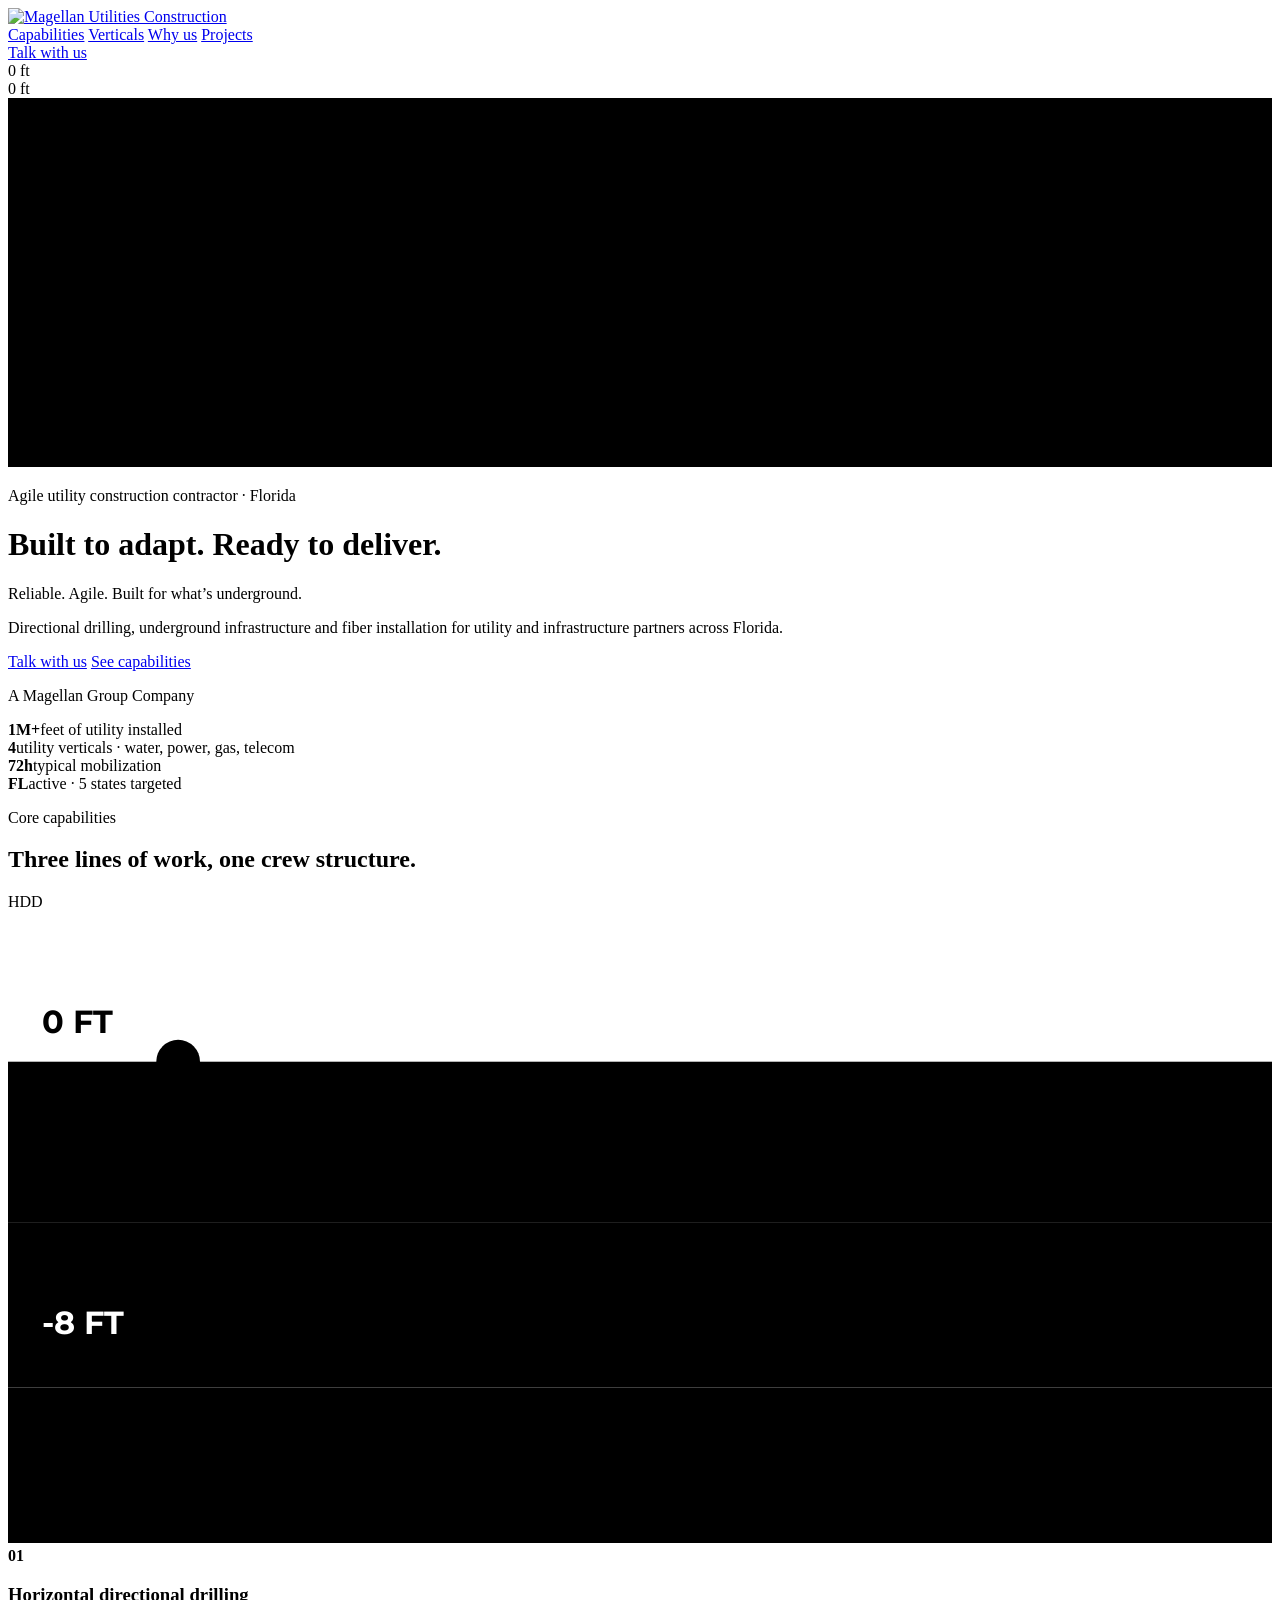
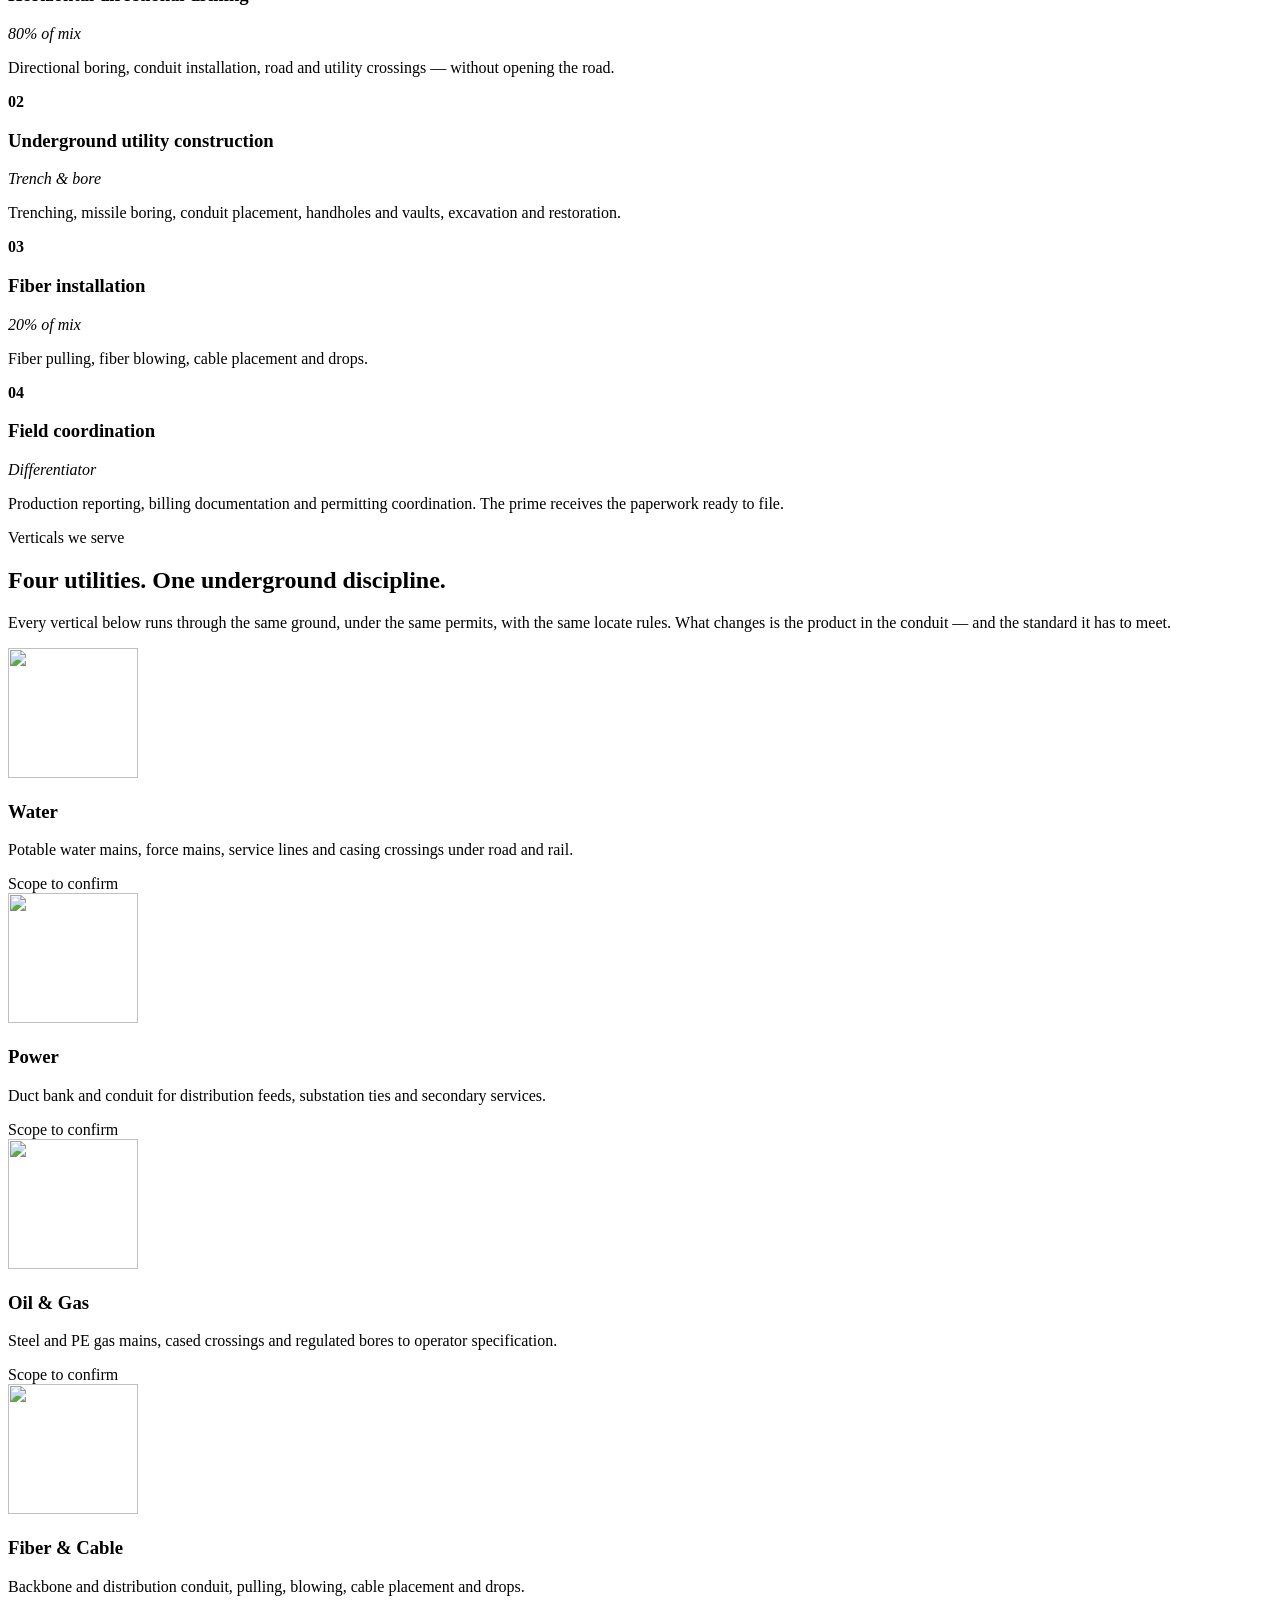
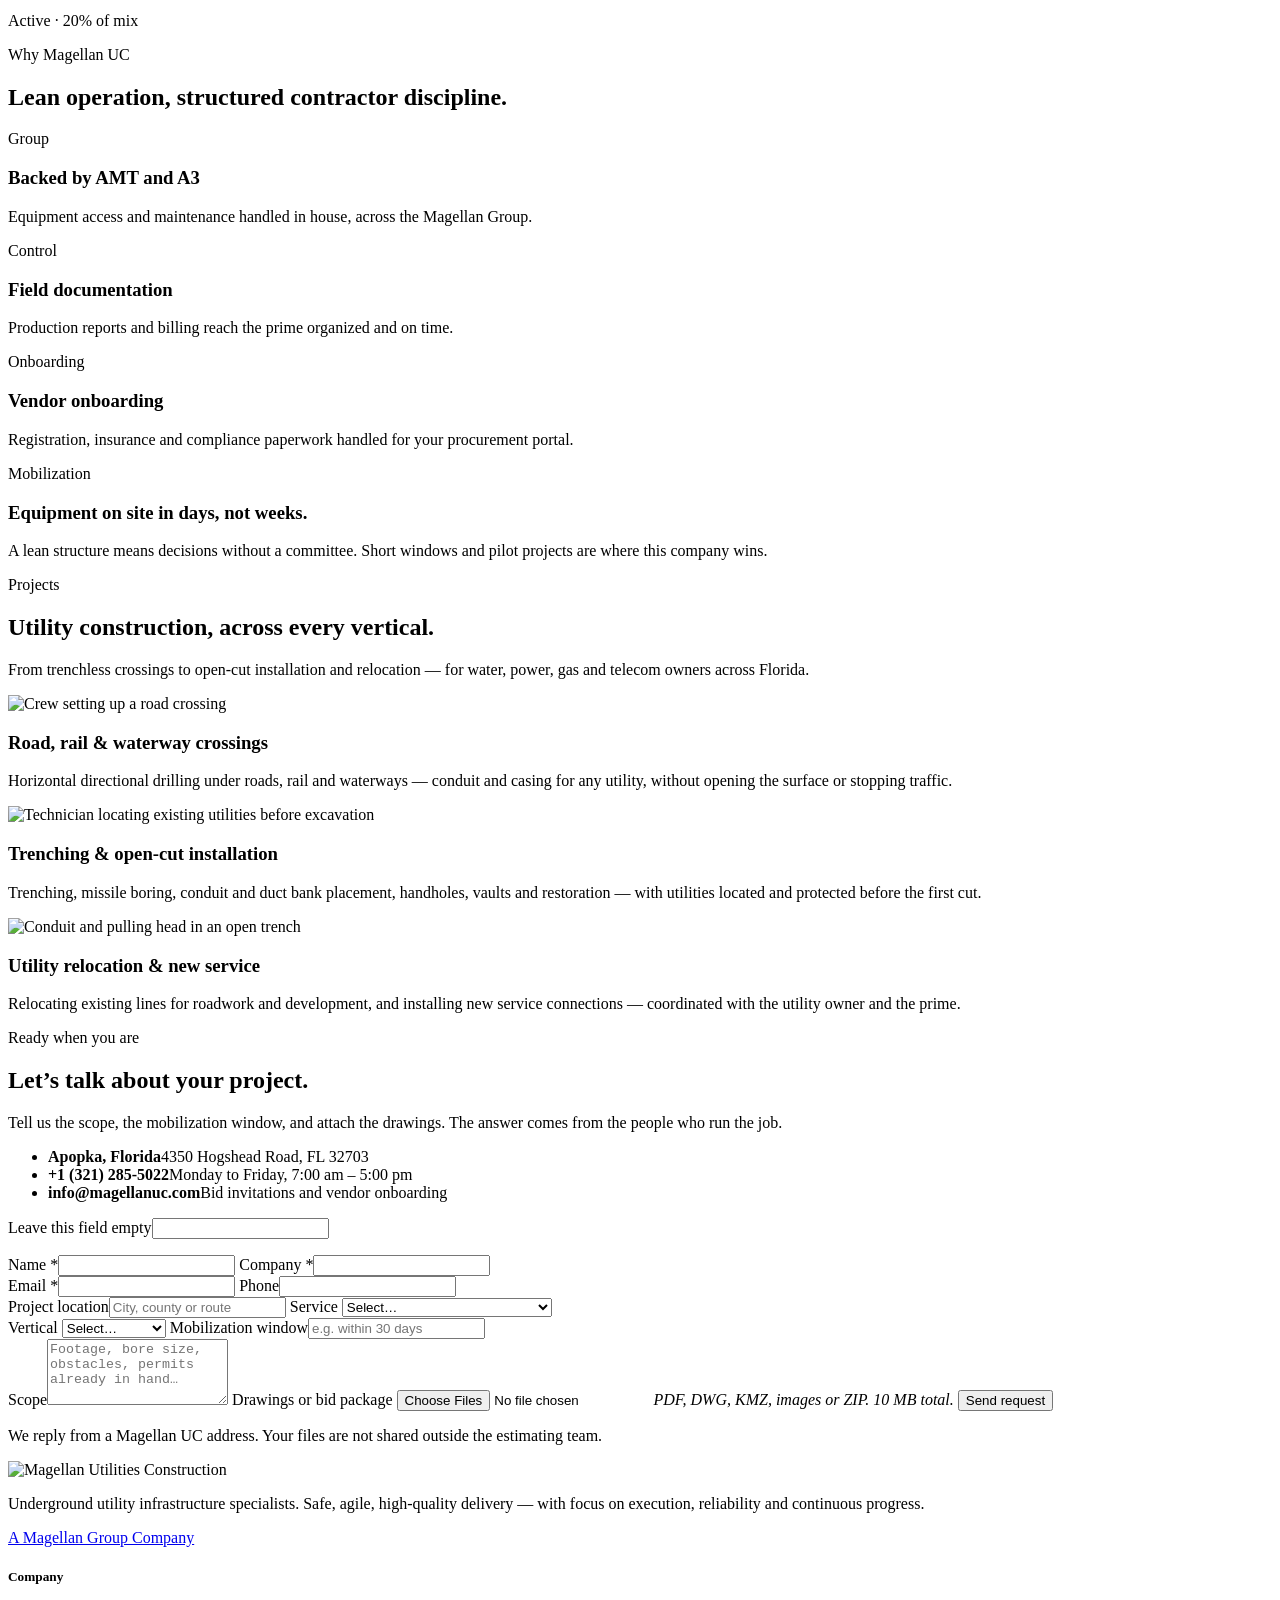
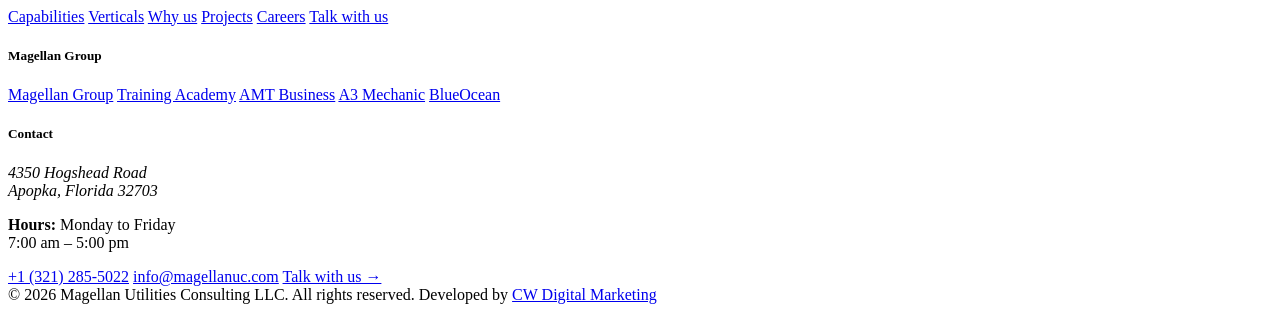
==== site/index.html @ a37df3bc "MUC16: remove os marcadores 'to verify / to define / scope / target' da faixa de números da home Co-" ====
<!doctype html>
<html lang="en">
<head>
<meta charset="utf-8">
<meta name="viewport" content="width=device-width, initial-scale=1">
<title>Utility Construction Contractor in Florida | Magellan UC</title>
<meta name="description" content="Directional drilling, underground utility construction and fiber installation across Florida. Fast mobilization for primes, utilities and fiber builders.">
<link rel="canonical" href="https://www.magellanuc.com/">

<!-- TIRAR NO GO-LIVE: bloqueia indexacao enquanto o conteudo nao estiver aprovado -->

<meta property="og:type" content="website">
<meta property="og:site_name" content="Magellan Utilities Construction">
<meta property="og:locale" content="en_US">
<meta property="og:url" content="https://www.magellanuc.com/">
<meta property="og:title" content="Magellan Utilities Construction">
<meta property="og:description" content="Reliable. Agile. Built for what’s underground. HDD, underground utility construction and fiber installation across Florida.">
<meta property="og:image" content="https://www.magellanuc.com/assets/og.jpg">
<meta property="og:image:width" content="1200">
<meta property="og:image:height" content="630">
<meta property="og:image:alt" content="Magellan Utilities Construction crew at a road crossing in Florida">
<meta name="twitter:card" content="summary_large_image">
<meta name="twitter:title" content="Magellan Utilities Construction">
<meta name="twitter:description" content="Reliable. Agile. Built for what’s underground. HDD, underground utility construction and fiber installation across Florida.">
<meta name="twitter:image" content="https://www.magellanuc.com/assets/og.jpg">

<link rel="icon" href="/favicon.ico" sizes="any">
<link rel="icon" type="image/png" sizes="192x192" href="/assets/icon-192.png">
<link rel="apple-touch-icon" href="/assets/apple-touch-icon.png">
<meta name="theme-color" content="#0A1F8F">

<link rel="preconnect" href="https://fonts.googleapis.com">
<link rel="preconnect" href="https://fonts.gstatic.com" crossorigin>
<link rel="stylesheet" href="https://fonts.googleapis.com/css2?family=Montserrat:wght@400;500;600;700;800&display=swap">
<link rel="stylesheet" href="/assets/site.css?v=2">

<script type="application/ld+json">
{"@context":"https://schema.org","@graph":[
 {"@type":"Organization","@id":"https://www.magellanuc.com/#organization",
  "name":"Magellan Utilities Construction",
  "legalName":"Magellan Utilities Consulting LLC",
  "url":"https://www.magellanuc.com/",
  "logo":{"@type":"ImageObject","url":"https://www.magellanuc.com/assets/logo-mc-lockup.png"},
  "image":"https://www.magellanuc.com/assets/og.jpg",
  "description":"Agile utility construction contractor specializing in horizontal directional drilling, underground utility construction and fiber installation across Florida.",
  "slogan":"Built to adapt. Ready to deliver.",
  "telephone":"+1-321-285-5022",
  "email":"info@magellanuc.com",
  "address":{"@type":"PostalAddress","streetAddress":"4350 Hogshead Road","addressLocality":"Apopka","addressRegion":"FL","postalCode":"32703","addressCountry":"US"},
  "areaServed":{"@type":"State","name":"Florida"},
  "parentOrganization":{"@type":"Organization","name":"Magellan Group","url":"https://magellangroupusa.com/"},
  "knowsAbout":["Horizontal directional drilling","Underground utility construction","Fiber optic installation","Conduit installation","Road and utility crossings"]},
 {"@type":"WebSite","@id":"https://www.magellanuc.com/#website",
  "url":"https://www.magellanuc.com/","name":"Magellan Utilities Construction",
  "inLanguage":"en-US","publisher":{"@id":"https://www.magellanuc.com/#organization"}}
]}
</script>
</head>
<body>
<nav class="nav" id="nav">
  <div class="shell nav-in">
    <a href="#top" aria-label="Magellan Utilities Construction — home">
      <img class="nav-logo" src="/assets/logo-mc-icone.png" alt="Magellan Utilities Construction">
    </a>
    <div class="nav-links">
      <a href="#cap">Capabilities</a>
      <a href="#verticals">Verticals</a>
      <a href="#why">Why us</a>
      <a href="#projects">Projects</a>
    </div>
    <a class="btn" href="#talk">Talk with us</a>
  </div>
</nav>

<div class="rail" id="rail" aria-hidden="true">
  <span>0 ft</span>
  <div class="rail-track"><div class="rail-fill" id="railFill"></div></div>
  <span class="rail-val num" id="railVal">0 ft</span>
</div>

<header class="hero" id="top">
  <div class="hero-stage">
    <div class="layer sky"  data-rate="-0.10"></div>
    <div class="layer grid" data-rate="-0.28"></div>
    <div class="layer surface-line" data-rate="0.06"></div>
    <div class="layer soil" data-rate="0.20">
      <svg viewBox="0 0 1440 420" preserveAspectRatio="none" aria-hidden="true">
        <rect x="0" y="0"   width="1440" height="118" fill="var(--b-200)"/>
        <rect x="0" y="116" width="1440" height="110" fill="var(--b-400)"/>
        <rect x="0" y="224" width="1440" height="106" fill="var(--b-600)"/>
        <rect x="0" y="328" width="1440" height="100" fill="var(--b-800)"/>
        <path d="M-40 0 C 240 0, 200 250, 520 250 L 940 250 C 1250 250, 1210 0, 1490 0"
              fill="none" stroke="var(--accent)" stroke-width="6" id="borePath"/>
      </svg>
    </div>
    <div class="hero-copy">
      <div class="shell inner">
        <p class="eyebrow">Agile utility construction contractor · Florida</p>
        <h1>Built to adapt. Ready to deliver.</h1>
        <p class="tagline">Reliable. Agile. Built for what&rsquo;s underground.</p>
        <p class="lede">Directional drilling, underground infrastructure and fiber installation for utility and infrastructure partners across Florida.</p>
        <div class="hero-actions">
          <a class="btn" href="#talk">Talk with us</a>
          <a class="btn btn--ghost" href="#cap">See capabilities</a>
        </div>
        <p class="hero-note">A Magellan Group Company</p>
      </div>
    </div>
  </div>
</header>

<section class="stats">
  <div class="shell" style="padding-inline:0">
    <div class="stats-in">
      <div class="stat"><b class="num">1M+</b><span>feet of utility installed</span></div>
      <div class="stat"><b class="num">4</b><span>utility verticals · water, power, gas, telecom</span></div>
      <div class="stat"><b class="num">72h</b><span>typical mobilization</span></div>
      <div class="stat"><b>FL</b><span>active · 5 states targeted</span></div>
    </div>
  </div>
</section>

<section class="sec" id="cap">
  <div class="shell">
    <div class="sec-head">
      <p class="eyebrow">Core capabilities</p>
      <h2>Three lines of work, one crew structure.</h2>
    </div>
    <div class="pin">
      <div class="pin-media" id="pinMedia">
        <div class="scope">
          <div class="scope-bar"><i></i><i></i><i></i><span id="scopeName">HDD</span></div>
          <svg viewBox="0 0 520 260" aria-label="Schematic bore profile">
            <rect y="0"   width="520" height="62" fill="#FFFFFF"/>
            <rect y="62"  width="520" height="66" fill="var(--b-200)"/>
            <rect y="128" width="520" height="68" fill="var(--b-400)"/>
            <rect y="196" width="520" height="64" fill="var(--b-600)"/>
            <line x1="0" y1="62" x2="520" y2="62" stroke="var(--accent)" stroke-width="4"/>
            <path id="scopeBore" d="M70 62 C 130 62, 116 182, 200 182 L 330 182 C 414 182, 400 62, 460 62"
                  fill="none" stroke="var(--accent)" stroke-width="6" stroke-linecap="round"/>
            <circle id="scopeHead" cx="70" cy="62" r="9" fill="var(--charcoal)"/>
            <g font-family="Montserrat, sans-serif" font-size="13" font-weight="700">
              <text x="14" y="50" fill="var(--b-800)">0 FT</text>
              <text x="14" y="174" fill="#FFFFFF">-8 FT</text>
            </g>
          </svg>
        </div>
      </div>
      <div class="pin-steps">
        <article class="step" data-scope="HDD">
          <div class="step-k"><b>01</b><h3>Horizontal directional drilling</h3><em>80% of mix</em></div>
          <p>Directional boring, conduit installation, road and utility crossings — without opening the road.</p>
        </article>
        <article class="step" data-scope="UNDERGROUND">
          <div class="step-k"><b>02</b><h3>Underground utility construction</h3><em>Trench &amp; bore</em></div>
          <p>Trenching, missile boring, conduit placement, handholes and vaults, excavation and restoration.</p>
        </article>
        <article class="step" data-scope="FIBER">
          <div class="step-k"><b>03</b><h3>Fiber installation</h3><em>20% of mix</em></div>
          <p>Fiber pulling, fiber blowing, cable placement and drops.</p>
        </article>
        <article class="step" data-scope="FIELD SUPPORT">
          <div class="step-k"><b>04</b><h3>Field coordination</h3><em>Differentiator</em></div>
          <p>Production reporting, billing documentation and permitting coordination. The prime receives the paperwork ready to file.</p>
        </article>
      </div>
    </div>
  </div>
</section>

<section class="sec sec--alt" id="verticals">
  <div class="shell">
    <div class="sec-head">
      <p class="eyebrow">Verticals we serve</p>
      <h2>Four utilities. One underground discipline.</h2>
      <p class="lede">Every vertical below runs through the same ground, under the same permits, with the same locate rules. What changes is the product in the conduit — and the standard it has to meet.</p>
    </div>
    <div class="verts">

      <article class="vert">
        <img class="vert-ico" src="/assets/ico-water.png" alt="" aria-hidden="true" width="130" height="130">
        <h3>Water</h3>
        <p>Potable water mains, force mains, service lines and casing crossings under road and rail.</p>
        <span class="tag">Scope to confirm</span>
      </article>

      <article class="vert">
        <img class="vert-ico" src="/assets/ico-power.png" alt="" aria-hidden="true" width="130" height="130">
        <h3>Power</h3>
        <p>Duct bank and conduit for distribution feeds, substation ties and secondary services.</p>
        <span class="tag">Scope to confirm</span>
      </article>

      <article class="vert">
        <img class="vert-ico" src="/assets/ico-oil.png" alt="" aria-hidden="true" width="130" height="130">
        <h3>Oil &amp; Gas</h3>
        <p>Steel and PE gas mains, cased crossings and regulated bores to operator specification.</p>
        <span class="tag">Scope to confirm</span>
      </article>

      <article class="vert">
        <img class="vert-ico" src="/assets/ico-fiber.png" alt="" aria-hidden="true" width="130" height="130">
        <h3>Fiber &amp; Cable</h3>
        <p>Backbone and distribution conduit, pulling, blowing, cable placement and drops.</p>
        <span class="tag">Active · 20% of mix</span>
      </article>

    </div>
  </div>
</section>

<section class="sec" id="why">
  <div class="shell">
    <div class="sec-head">
      <p class="eyebrow">Why Magellan UC</p>
      <h2>Lean operation, structured contractor discipline.</h2>
    </div>
    <div class="bento">
      <div class="cell"><span class="n">Group</span><h3>Backed by AMT and A3</h3><p>Equipment access and maintenance handled in house, across the Magellan Group.</p></div>
      <div class="cell"><span class="n">Control</span><h3>Field documentation</h3><p>Production reports and billing reach the prime organized and on time.</p></div>
      <div class="cell"><span class="n">Onboarding</span><h3>Vendor onboarding</h3><p>Registration, insurance and compliance paperwork handled for your procurement portal.</p></div>
      <div class="cell cell--center"><span class="n">Mobilization</span><h3>Equipment on site in days, not weeks.</h3><p>A lean structure means decisions without a committee. Short windows and pilot projects are where this company wins.</p></div>
    </div>
  </div>
</section>

<section class="sec sec--alt" id="projects">
  <div class="shell">
    <div class="sec-head">
      <p class="eyebrow">Projects</p>
      <h2>Utility construction, across every vertical.</h2>
      <p class="lede">From trenchless crossings to open-cut installation and relocation — for water, power, gas and telecom owners across Florida.</p>
    </div>
    <div class="projs">
      <article class="proj">
        <div class="proj-fig"><img src="/assets/proj-crossing.jpg" alt="Crew setting up a road crossing" loading="lazy" width="760" height="557"></div>
        <div class="proj-b"><h3>Road, rail &amp; waterway crossings</h3>
          <p>Horizontal directional drilling under roads, rail and waterways — conduit and casing for any utility, without opening the surface or stopping traffic.</p>
        </div>
      </article>
      <article class="proj">
        <div class="proj-fig"><img src="/assets/proj-fiber.jpg" alt="Technician locating existing utilities before excavation" loading="lazy" width="760" height="557"></div>
        <div class="proj-b"><h3>Trenching &amp; open-cut installation</h3>
          <p>Trenching, missile boring, conduit and duct bank placement, handholes, vaults and restoration — with utilities located and protected before the first cut.</p>
        </div>
      </article>
      <article class="proj">
        <div class="proj-fig"><img src="/assets/proj-relocation.jpg" alt="Conduit and pulling head in an open trench" loading="lazy" width="760" height="558"></div>
        <div class="proj-b"><h3>Utility relocation &amp; new service</h3>
          <p>Relocating existing lines for roadwork and development, and installing new service connections — coordinated with the utility owner and the prime.</p>
        </div>
      </article>
    </div>
  </div>
</section>

<section class="cta" id="talk">
  <div class="shell">
    <div class="talk-grid">
      <div class="talk-copy">
        <p class="eyebrow">Ready when you are</p>
        <h2>Let&rsquo;s talk about your project.</h2>
        <p class="lede">Tell us the scope, the mobilization window, and attach the drawings. The answer comes from the people who run the job.</p>
        <ul class="talk-facts">
          <li><b>Apopka, Florida</b><span>4350 Hogshead Road, FL 32703</span></li>
          <li><b>+1 (321) 285-5022</b><span>Monday to Friday, 7:00 am &ndash; 5:00 pm</span></li>
          <li><b>info@magellanuc.com</b><span>Bid invitations and vendor onboarding</span></li>
        </ul>
      </div>

      <form class="talk-form" action="/bid-request.php" method="post" enctype="multipart/form-data">
        <input type="hidden" name="form" value="bid">
        <p class="hp"><label>Leave this field empty<input type="text" name="website" tabindex="-1" autocomplete="off"></label></p>

        <div class="f-row">
          <label class="field"><span>Name *</span><input type="text" name="b-name" required autocomplete="name"></label>
          <label class="field"><span>Company *</span><input type="text" name="b-company" required autocomplete="organization"></label>
        </div>
        <div class="f-row">
          <label class="field"><span>Email *</span><input type="email" name="b-email" required autocomplete="email"></label>
          <label class="field"><span>Phone</span><input type="tel" name="b-phone" autocomplete="tel"></label>
        </div>
        <div class="f-row">
          <label class="field"><span>Project location</span><input type="text" name="b-location" placeholder="City, county or route"></label>
          <label class="field"><span>Service</span>
            <select name="b-service">
              <option value="">Select&hellip;</option>
              <option>Horizontal directional drilling</option>
              <option>Underground utility construction</option>
              <option>Fiber installation</option>
              <option>Multiple / not sure yet</option>
            </select>
          </label>
        </div>
        <div class="f-row">
          <label class="field"><span>Vertical</span>
            <select name="b-vertical">
              <option value="">Select&hellip;</option>
              <option>Water</option><option>Power</option><option>Oil &amp; Gas</option><option>Fiber &amp; Cable</option>
            </select>
          </label>
          <label class="field"><span>Mobilization window</span><input type="text" name="b-start" placeholder="e.g. within 30 days"></label>
        </div>
        <label class="field"><span>Scope</span><textarea name="b-desc" rows="4" placeholder="Footage, bore size, obstacles, permits already in hand&hellip;"></textarea></label>
        <label class="field"><span>Drawings or bid package</span>
          <input type="file" name="b-file[]" multiple>
          <em class="hint">PDF, DWG, KMZ, images or ZIP. 10 MB total.</em>
        </label>
        <button class="btn" type="submit">Send request</button>
        <p class="f-note">We reply from a Magellan UC address. Your files are not shared outside the estimating team.</p>
      </form>
    </div>
  </div>
</section>

<footer class="site-footer">
  <div class="shell">
    <div class="footer-grid">

      <div class="footer-brand">
        <img class="flogo" src="/assets/logo-mc-lockup.png" alt="Magellan Utilities Construction">
        <p class="footer-note">Underground utility infrastructure specialists. Safe, agile, high-quality delivery — with focus on execution, reliability and continuous progress.</p>
        <a class="endorse" href="https://magellangroupusa.com/" target="_blank" rel="noopener">A Magellan Group Company</a>
      </div>

      <nav class="footer-col" aria-label="Company">
        <h5>Company</h5>
        <a href="#cap">Capabilities</a>
        <a href="#verticals">Verticals</a>
        <a href="#why">Why us</a>
        <a href="#projects">Projects</a>
        <a href="https://magellangroupusa.com/careers/" target="_blank" rel="noopener">Careers</a>
        <a href="#talk">Talk with us</a>
      </nav>

      <nav class="footer-col" aria-label="Magellan Group">
        <h5>Magellan Group</h5>
        <a href="https://magellangroupusa.com/" target="_blank" rel="noopener">Magellan Group</a>
        <a href="https://magellangroupusa.com/training/" target="_blank" rel="noopener">Training Academy</a>
        <a href="https://www.amtbusinessllc.com/" target="_blank" rel="noopener">AMT Business</a>
        <a href="https://www.a3mechanic.com/" target="_blank" rel="noopener">A3 Mechanic</a>
        <a href="https://www.blueoceancom.net/" target="_blank" rel="noopener">BlueOcean</a>
      </nav>

      <div class="footer-col footer-contact">
        <h5>Contact</h5>
        <address>4350 Hogshead Road<br>Apopka, Florida 32703</address>
        <p class="fc-hours"><b>Hours:</b> Monday to Friday<br>7:00 am &ndash; 5:00 pm</p>
        <a href="tel:+13212855022">+1 (321) 285-5022</a>
        <a href="mailto:info@magellanuc.com">info@magellanuc.com</a>
        <a class="fc-cta" href="#talk">Talk with us &rarr;</a>
      </div>

    </div>

    <div class="footer-bar">
      <span>&copy; 2026 Magellan Utilities Consulting LLC. All rights reserved.</span>
      <span>Developed by <a href="https://cwdigitalmarketing.agency" target="_blank" rel="noopener">CW Digital Marketing</a></span>
    </div>
  </div>
</footer>
<script src="/assets/site.js?v=1" defer></script>
</body>
</html>
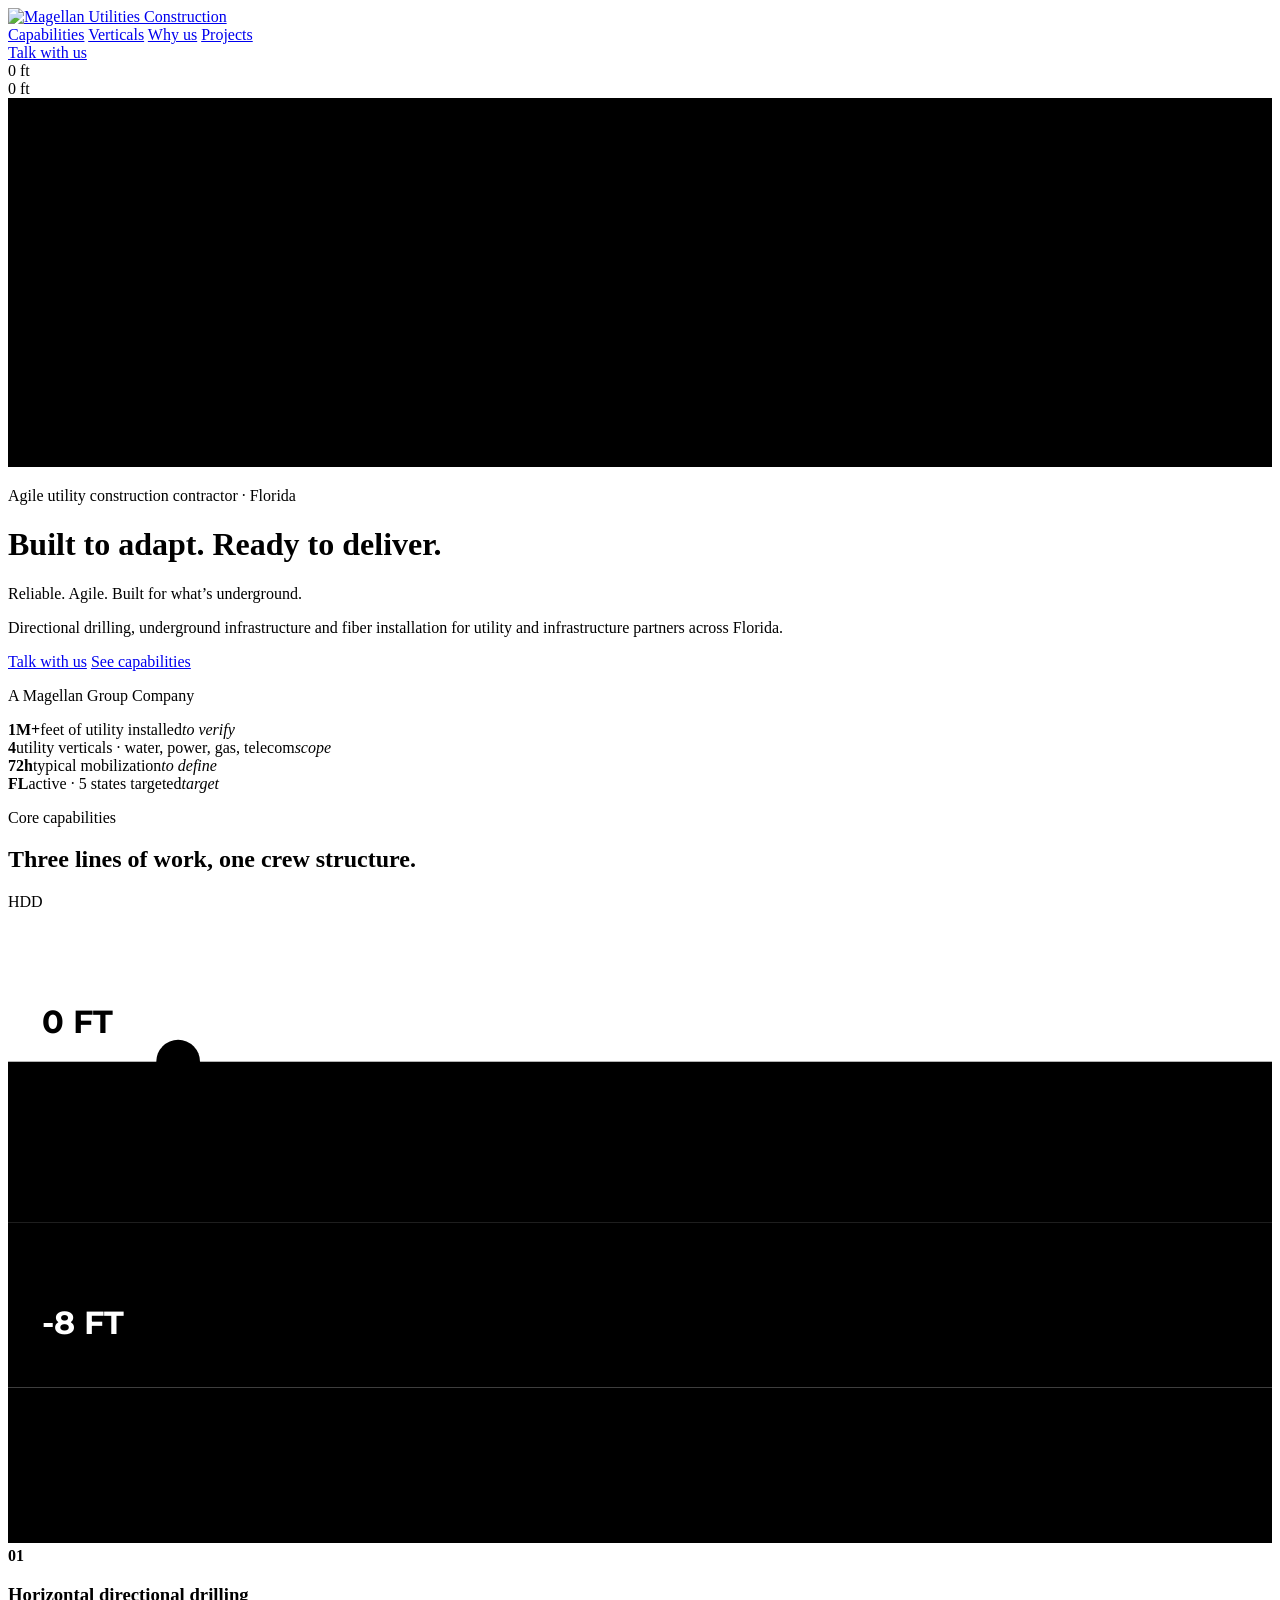
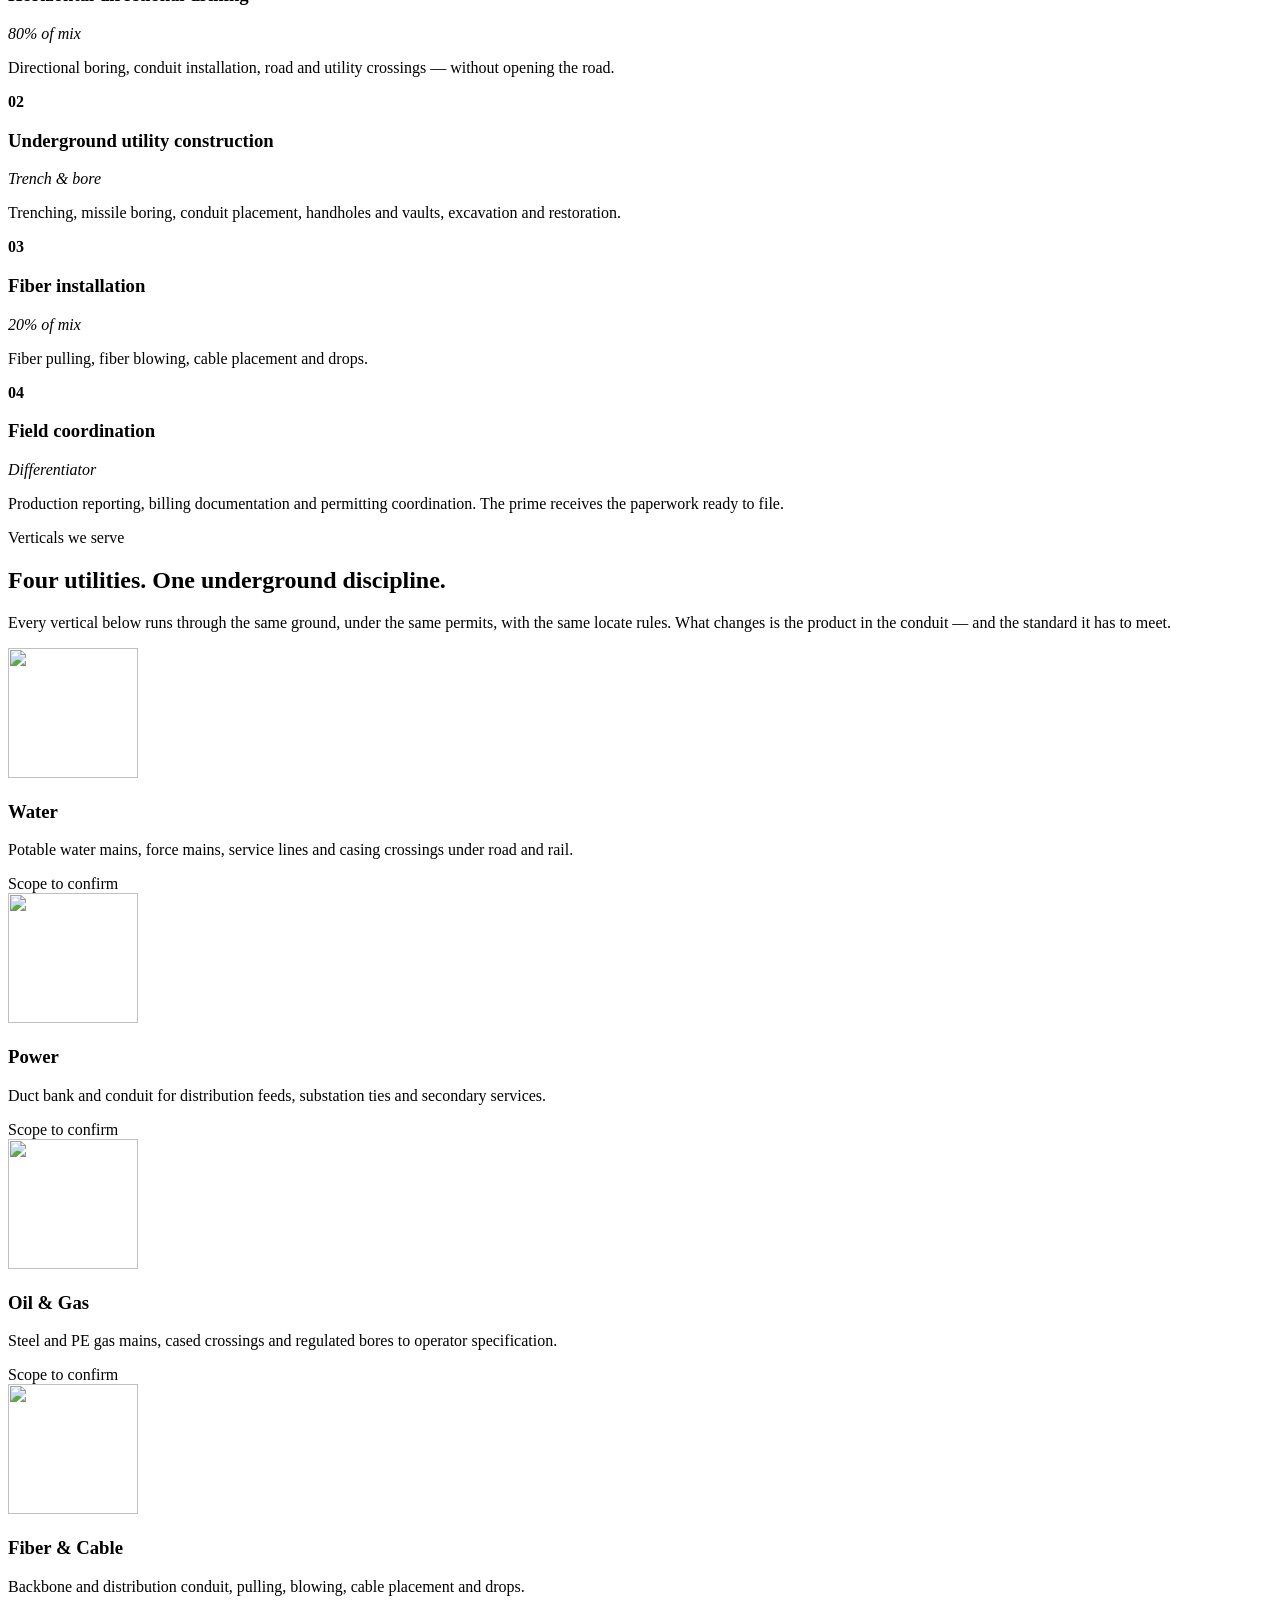
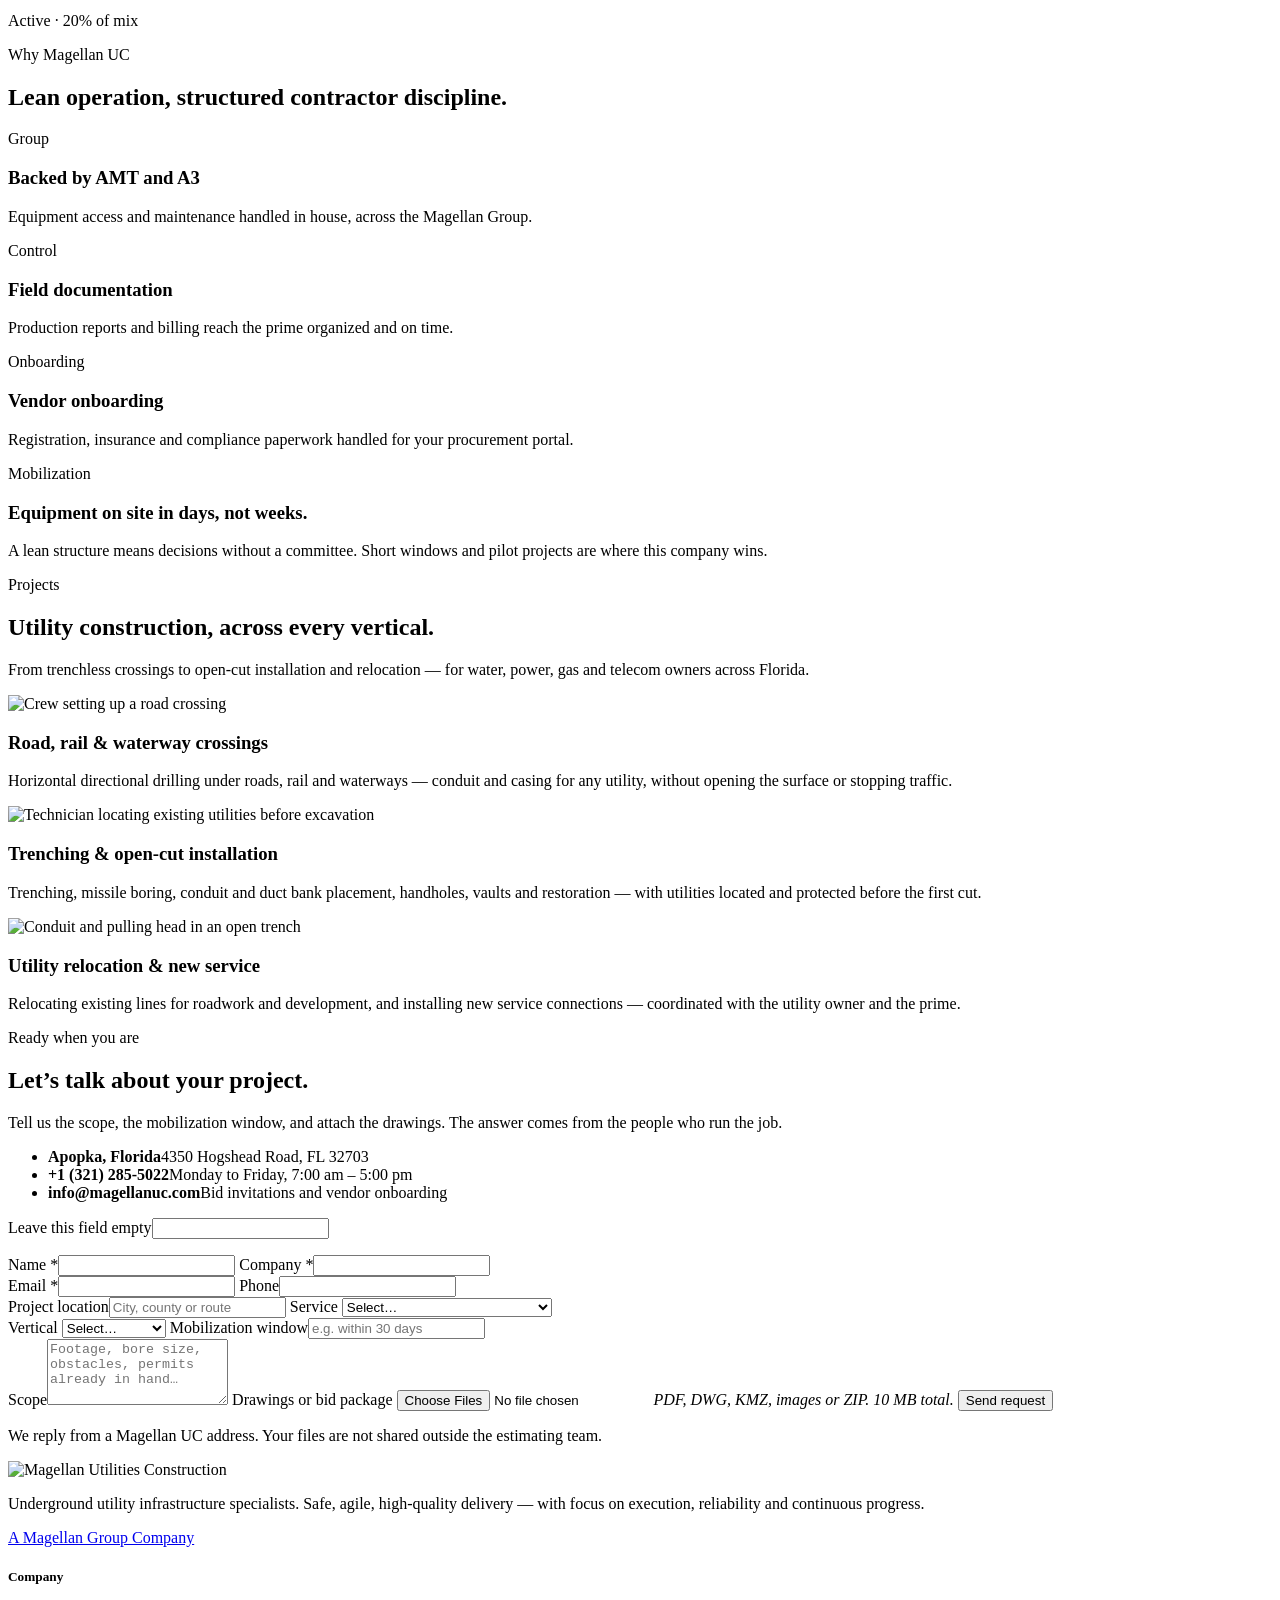
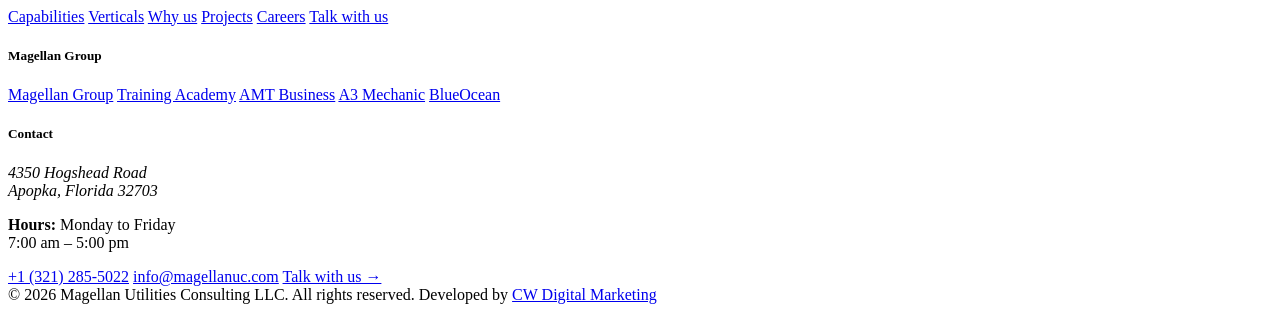
==== commit 0b5878ad: "Importa o site publicado (magellanuc.com) da HostGator para site/ Sem credenciais. Mesma versão que " ====
--- a/site/index.html
+++ b/site/index.html
@@ -112,10 +112,10 @@
 <section class="stats">
   <div class="shell" style="padding-inline:0">
     <div class="stats-in">
-      <div class="stat"><b class="num">1M+</b><span>feet of utility installed</span></div>
-      <div class="stat"><b class="num">4</b><span>utility verticals · water, power, gas, telecom</span></div>
-      <div class="stat"><b class="num">72h</b><span>typical mobilization</span></div>
-      <div class="stat"><b>FL</b><span>active · 5 states targeted</span></div>
+      <div class="stat"><b class="num">1M+</b><span>feet of utility installed</span><i>to verify</i></div>
+      <div class="stat"><b class="num">4</b><span>utility verticals · water, power, gas, telecom</span><i>scope</i></div>
+      <div class="stat"><b class="num">72h</b><span>typical mobilization</span><i>to define</i></div>
+      <div class="stat"><b>FL</b><span>active · 5 states targeted</span><i>target</i></div>
     </div>
   </div>
 </section>
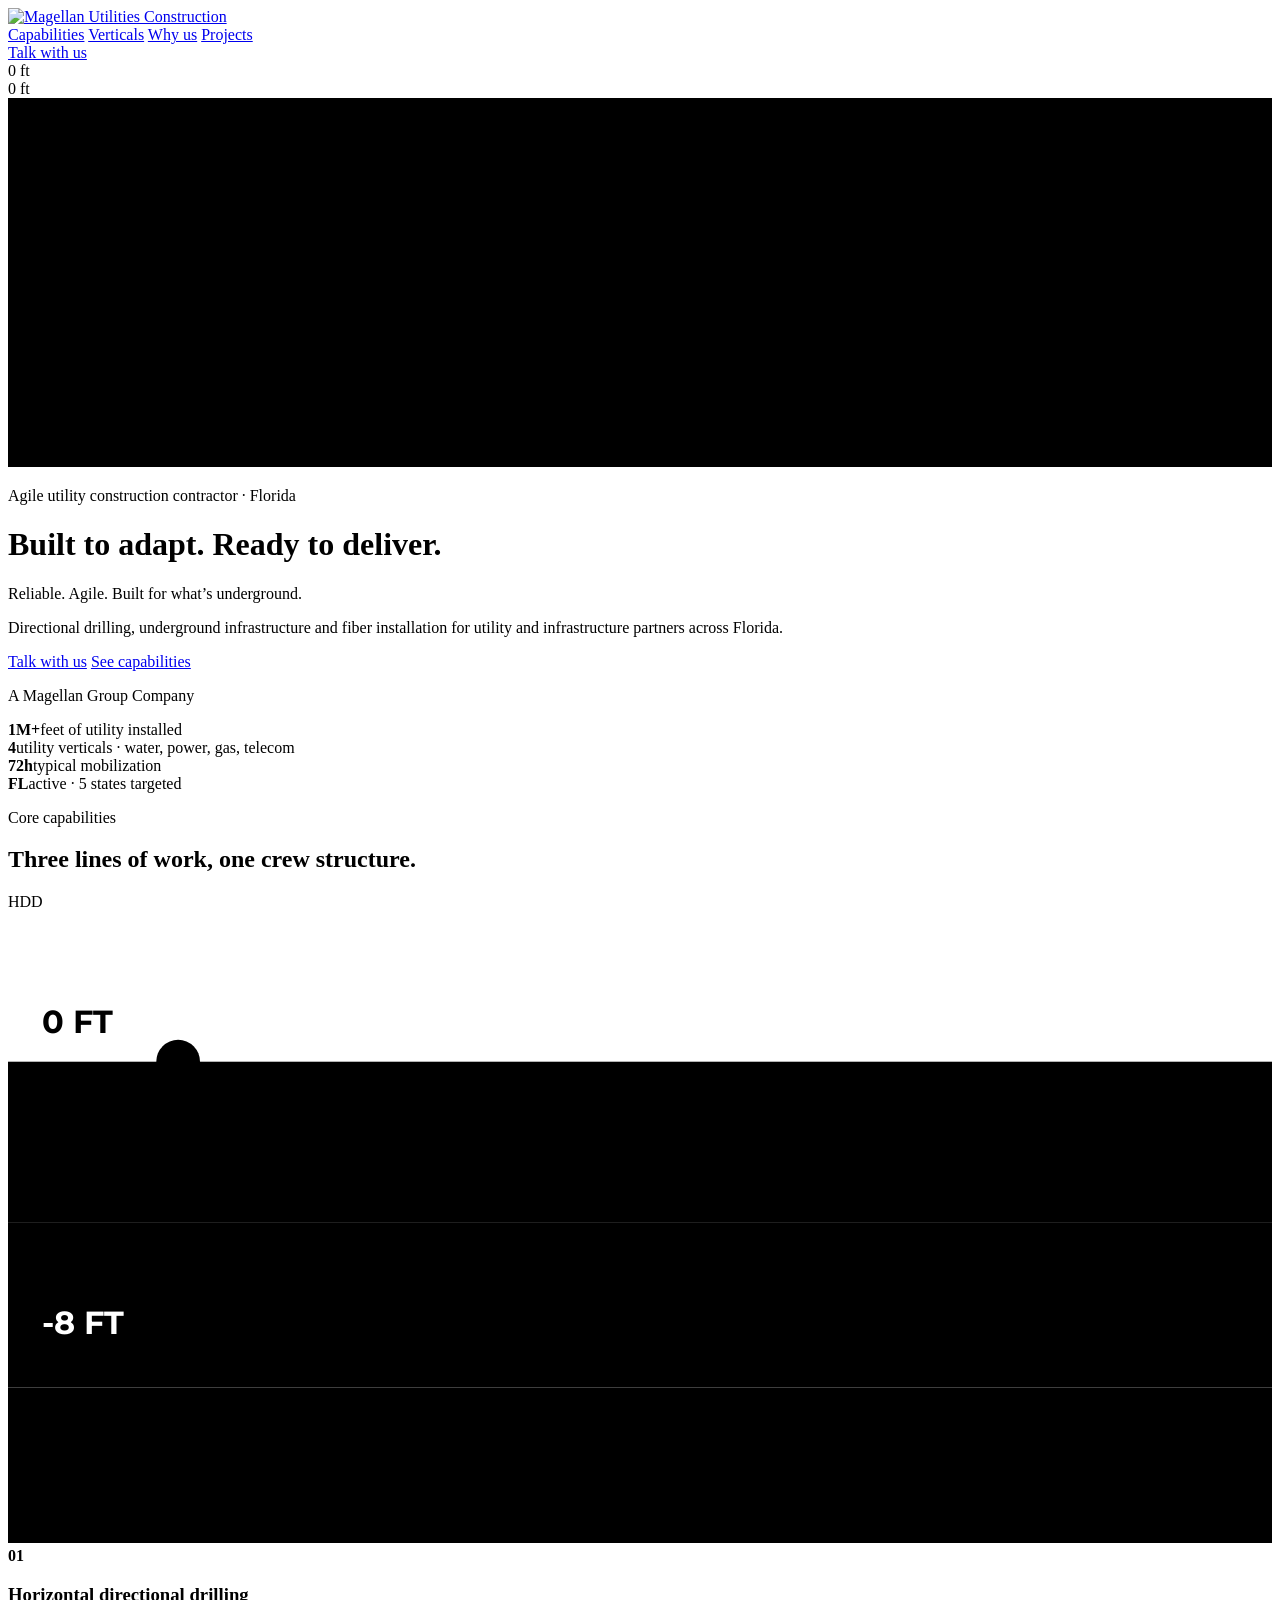
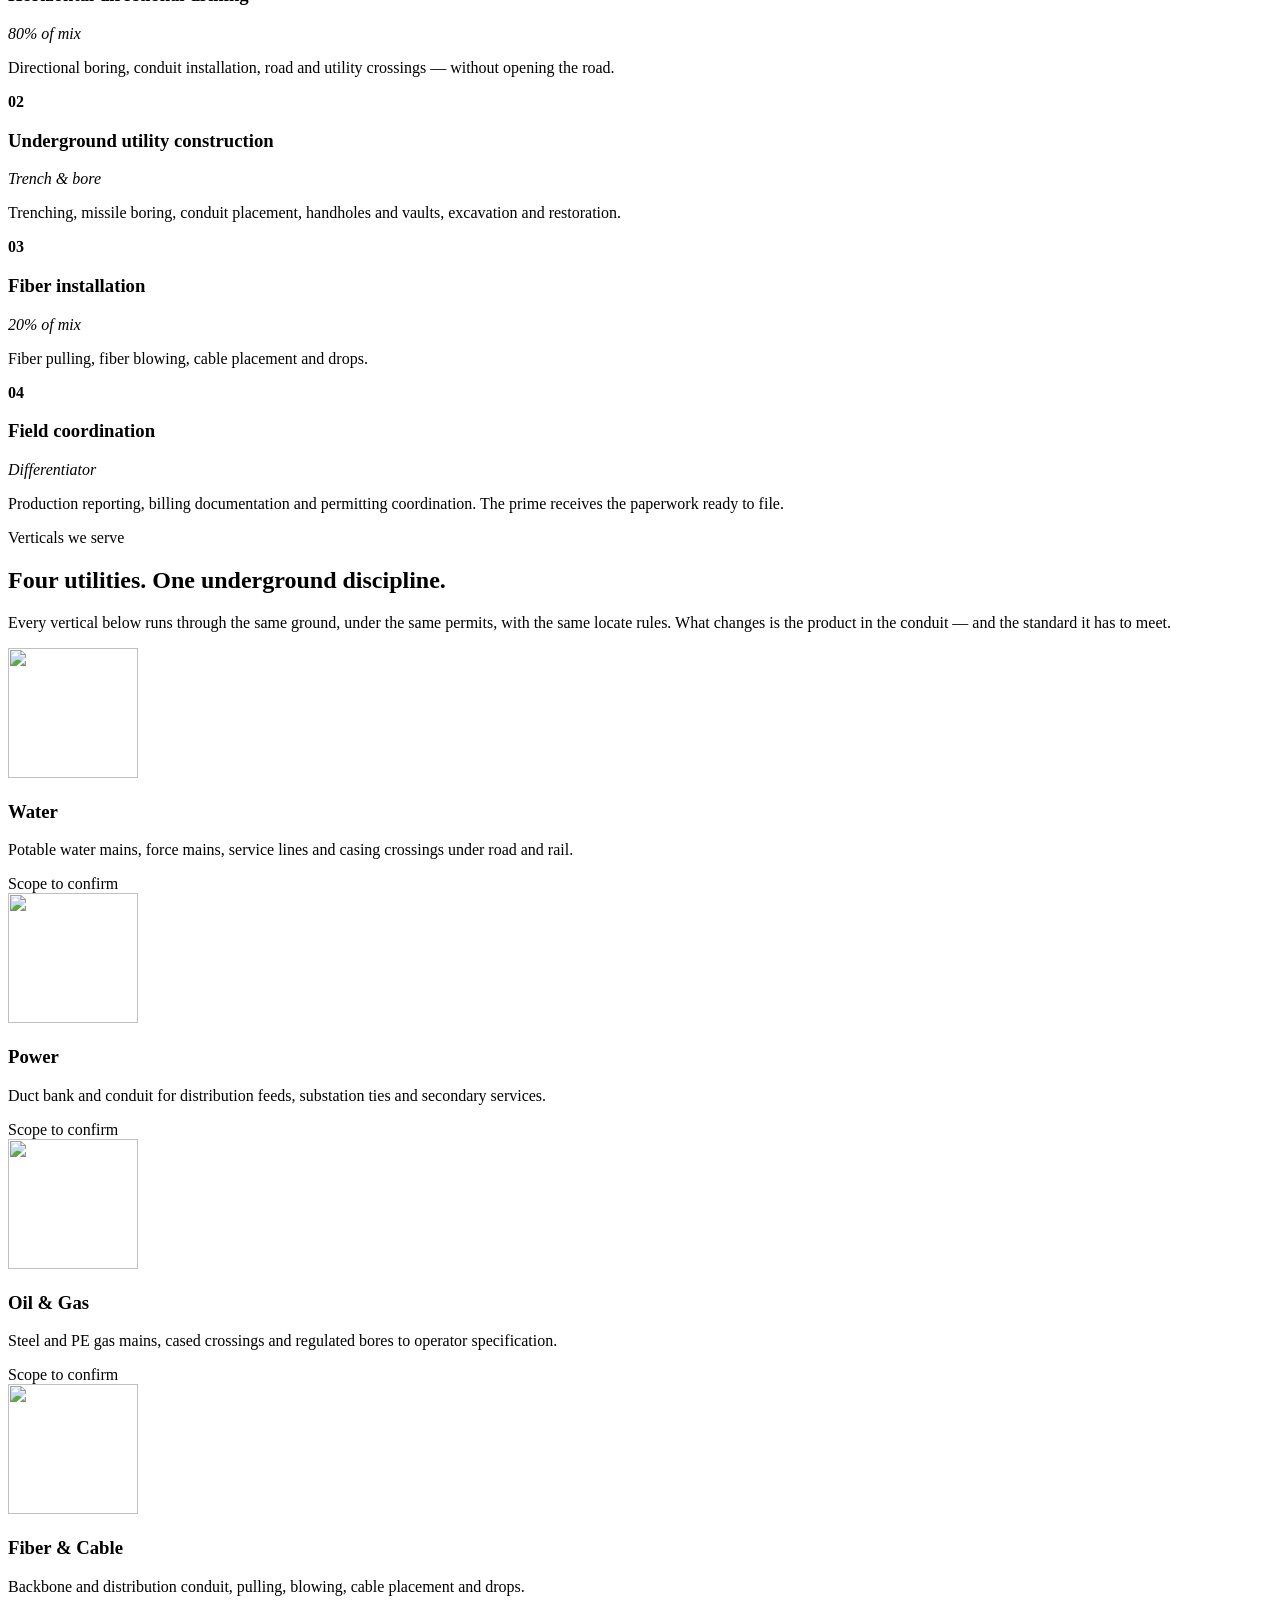
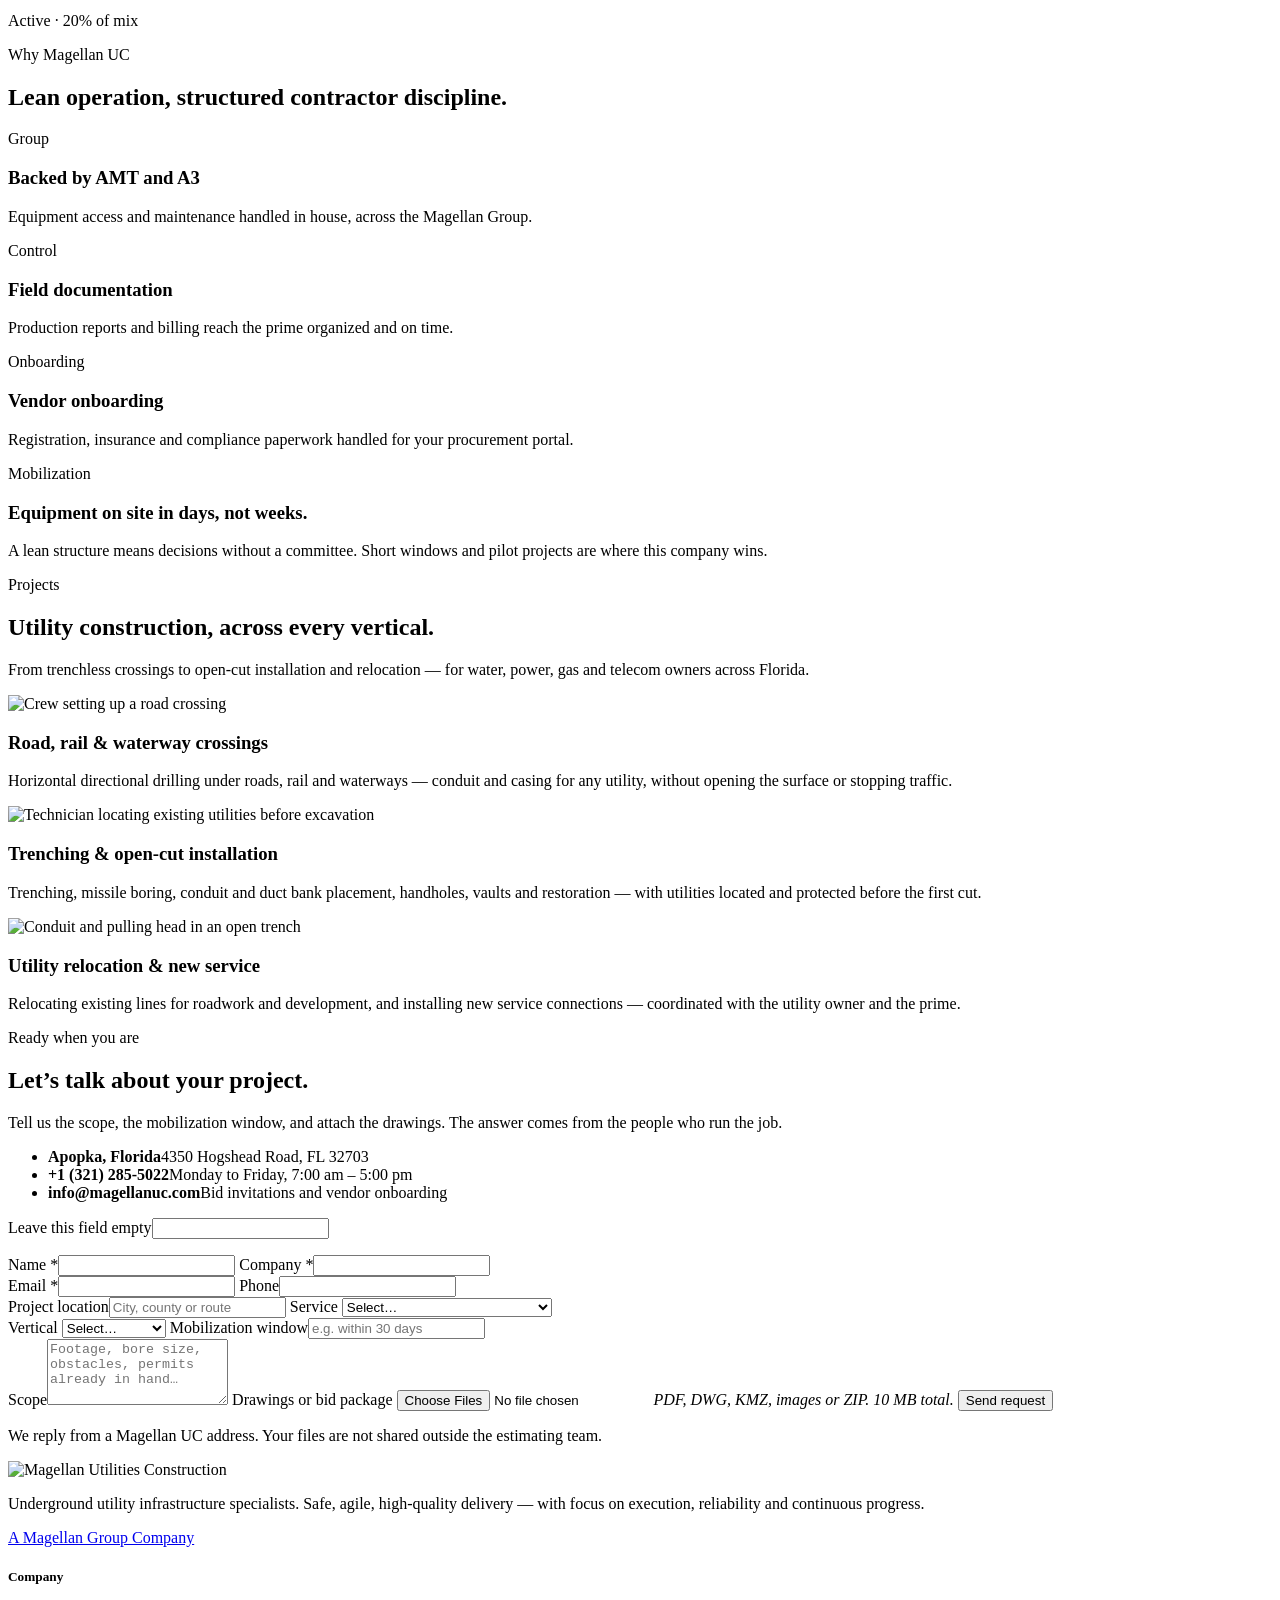
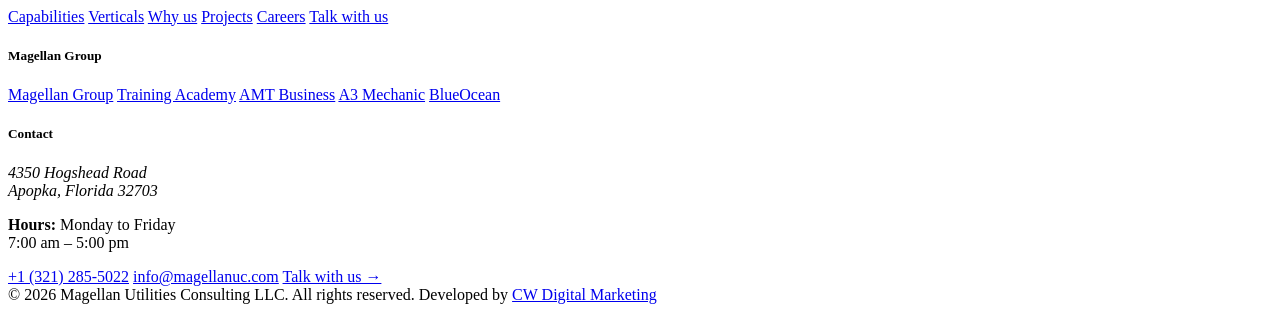
==== commit 531a4bed: "MUC: formulário com o mesmo fluxo dos demais sites (info@ -> info@, grava antes do e-mail, alerta, c" ====
--- a/site/index.html
+++ b/site/index.html
@@ -112,10 +112,10 @@
 <section class="stats">
   <div class="shell" style="padding-inline:0">
     <div class="stats-in">
-      <div class="stat"><b class="num">1M+</b><span>feet of utility installed</span><i>to verify</i></div>
-      <div class="stat"><b class="num">4</b><span>utility verticals · water, power, gas, telecom</span><i>scope</i></div>
-      <div class="stat"><b class="num">72h</b><span>typical mobilization</span><i>to define</i></div>
-      <div class="stat"><b>FL</b><span>active · 5 states targeted</span><i>target</i></div>
+      <div class="stat"><b class="num">1M+</b><span>feet of utility installed</span></div>
+      <div class="stat"><b class="num">4</b><span>utility verticals · water, power, gas, telecom</span></div>
+      <div class="stat"><b class="num">72h</b><span>typical mobilization</span></div>
+      <div class="stat"><b>FL</b><span>active · 5 states targeted</span></div>
     </div>
   </div>
 </section>
@@ -268,7 +268,7 @@
         </ul>
       </div>
 
-      <form class="talk-form" action="/bid-request.php" method="post" enctype="multipart/form-data">
+      <form class="talk-form" action="/bid-request.php" method="post" enctype="multipart/form-data" novalidate data-validate="muc">
         <input type="hidden" name="form" value="bid">
         <p class="hp"><label>Leave this field empty<input type="text" name="website" tabindex="-1" autocomplete="off"></label></p>
 
@@ -360,5 +360,6 @@
   </div>
 </footer>
 <script src="/assets/site.js?v=1" defer></script>
+<script src="/assets/forms.js?v=1"></script>
 </body>
 </html>
